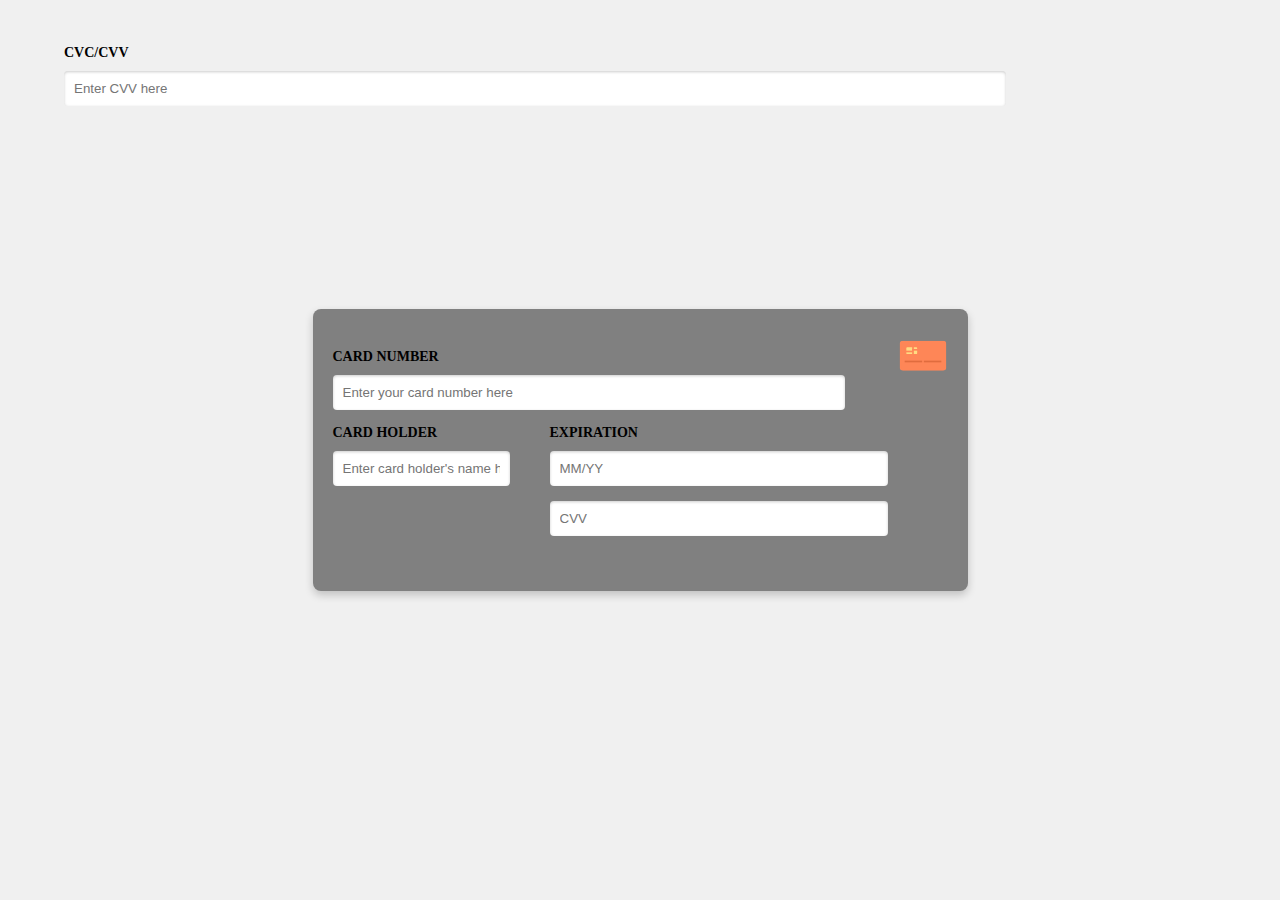
==== creditcard/index.html @ 3ec9fa2a "Added project" ====
<!DOCTYPE html>
<html lang="en">
<head>
    <meta charset="UTF-8">
    <meta name="viewport" content="width=device-width, initial-scale=1.0">
    <title>Layered Gray Rectangles</title>
    <link rel="stylesheet" href="styles.css">
</head>
<body>
    <div class="credit-back">
        <h2 class="title">CVC/CVV</h2> 
        <input type="text" class="input-box" placeholder="Enter CVV here">
    </div>
    <div class="credit-front">
        <img src="[data-uri]" alt="Logo" class="top-image">
        <h2 class="title">CARD NUMBER</h2>
        <input type="text" class="input-box" placeholder="Enter your card number here">

        <div class="input-container">
            <div class="card-holder">
                <h2 class="title">CARD HOLDER</h2>
                <input type="text" class="input-box" placeholder="Enter card holder's name here">
            </div>
            <div class="expiration">
                <h2 class="title">EXPIRATION</h2>
                <input type="text" class="input-box" placeholder="MM/YY">
                <input type="text" class="input-box" placeholder="CVV">
            </div>
        </div>
    </div>
</body>
</html>
---- creditcard/styles.css ----
body {
    display: flex;
    justify-content: center;
    align-items: center;
    height: 100vh; 
    margin: 0;
    background-color: #f0f0f0;
}

.credit-front {
    background-color: gray;
    padding: 40px 20px 20px 20px; 
    border-radius: 8px; 
    box-shadow: 0 4px 8px rgba(0, 0, 0, 0.2); 
    position: relative;
    z-index: 1;
}

.credit-back {
    position: absolute;
    width: 90%; 
    height: 90%;
    top: 5%;
    left: 5%;
    z-index: 0;
}

.top-image {
    position: absolute;
    top: 20px;
    right: 20px;
    width: 50px;
    height: auto;
}

.input-container {
    display: flex; 
    margin-bottom: 20px; 
}

.card-holder {
    margin-right: 20px; 
}

.title {
    color: black; 
    font-size: 14px; 
    margin: 0 0 10px 0; 
}

.input-box {
    width: 80%; 
    padding: 10px; 
    border: none;
    border-radius: 4px; 
    box-shadow: inset 0 1px 3px rgba(0, 0, 0, 0.2); 
    margin-bottom: 15px; 
}
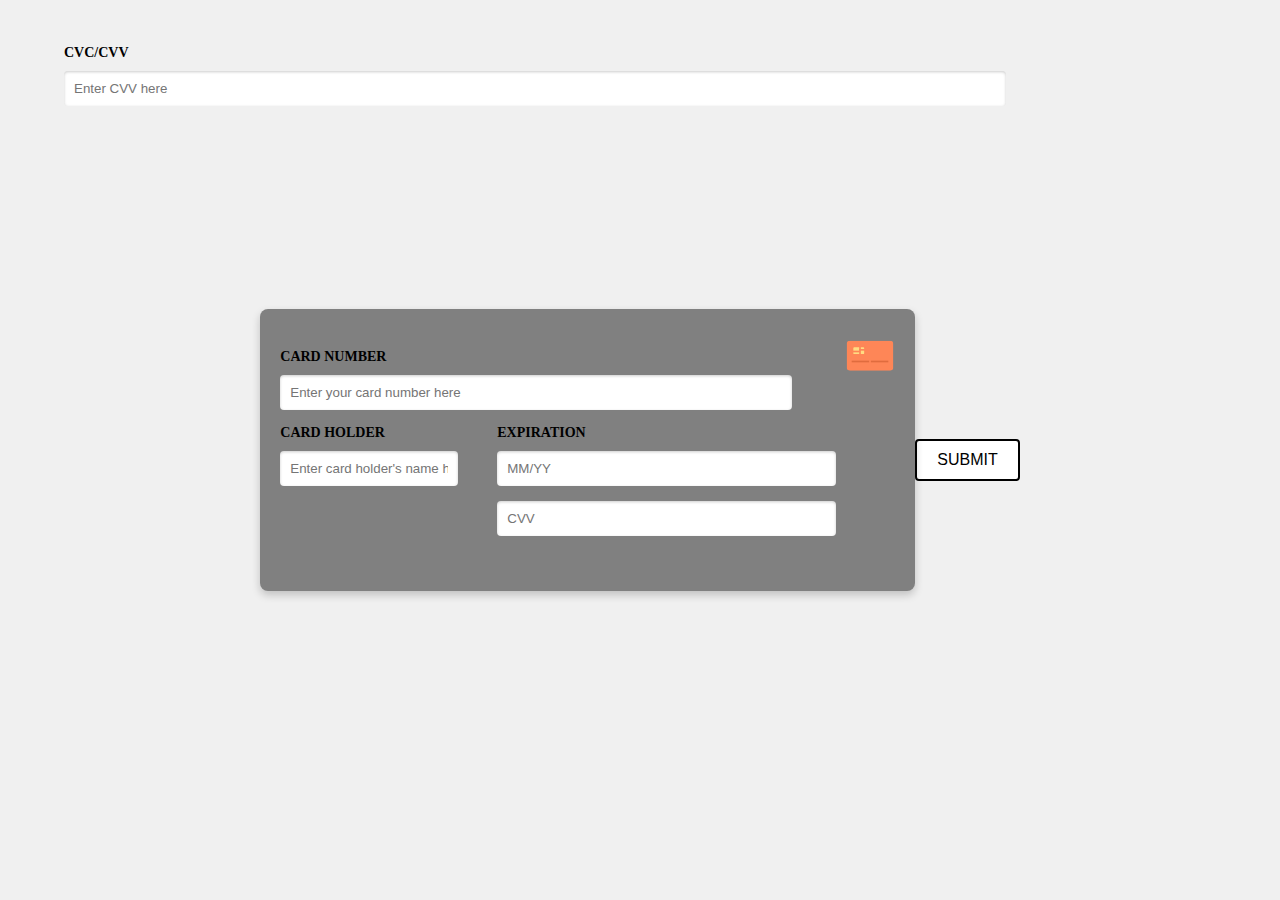
==== commit 739af32d: "modified credit" ====
--- a/creditcard/index.html
+++ b/creditcard/index.html
@@ -28,5 +28,6 @@
             </div>
         </div>
     </div>
+    <button class="submit-button">SUBMIT</button>
 </body>
 </html>
--- a/creditcard/styles.css
+++ b/creditcard/styles.css
@@ -56,3 +56,21 @@
     box-shadow: inset 0 1px 3px rgba(0, 0, 0, 0.2); 
     margin-bottom: 15px; 
 }
+
+.submit-button {
+    background-color: white;
+    color: black;
+    padding: 10px 20px;
+    border-color: black;
+    border: 2px solid black;
+    border-radius: 4px;
+    cursor: pointer;
+    font-size: 16px;
+    margin-top: 20px; 
+    transition: background-color 0.3s;
+}
+
+.submit-button:hover {
+    background-color: white;
+    border-color: black;
+}
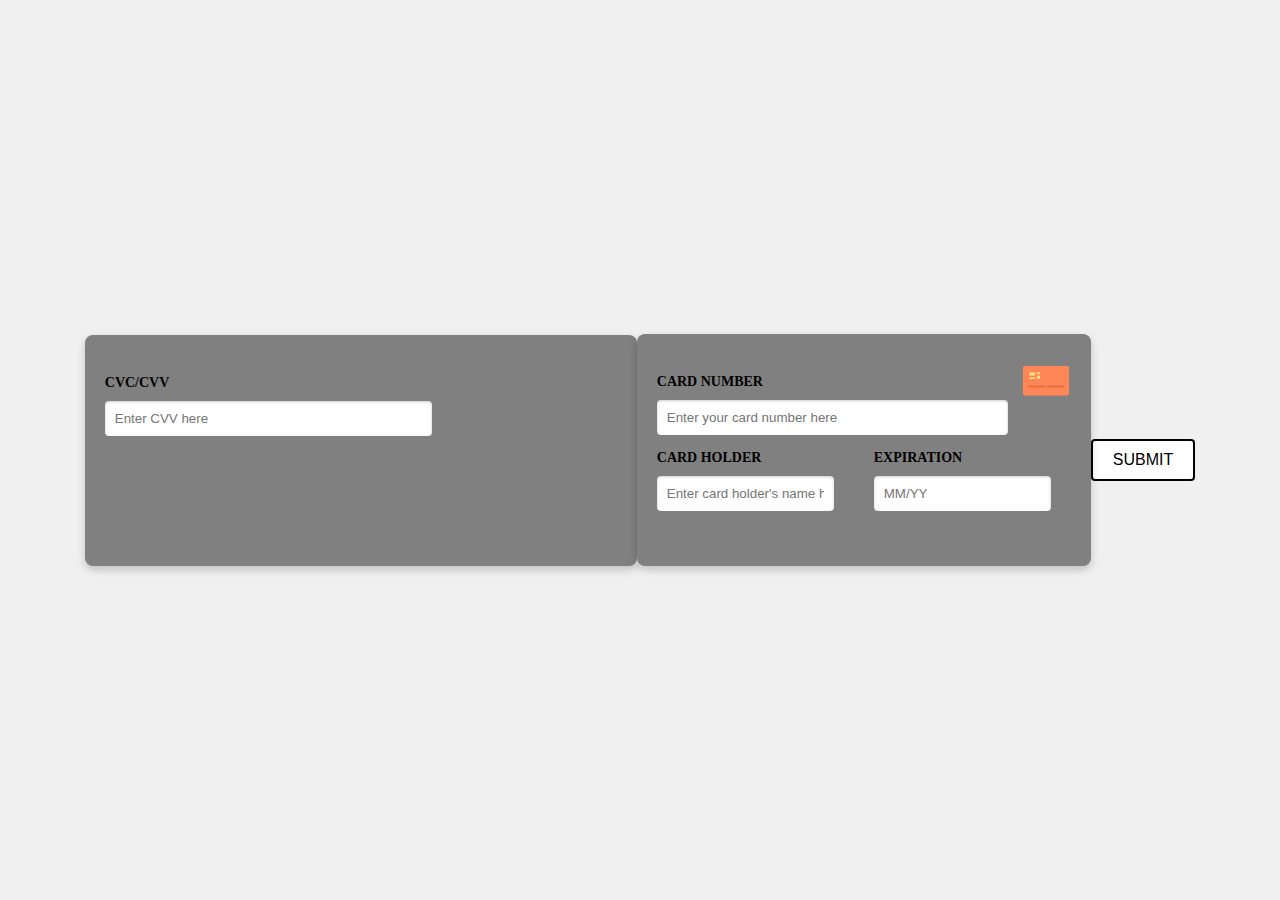
==== commit dfb6736a: "edited creditinfo" ====
--- a/creditcard/index.html
+++ b/creditcard/index.html
@@ -3,13 +3,13 @@
 <head>
     <meta charset="UTF-8">
     <meta name="viewport" content="width=device-width, initial-scale=1.0">
-    <title>Layered Gray Rectangles</title>
+    <title>Credit Card Info</title>
     <link rel="stylesheet" href="styles.css">
 </head>
 <body>
     <div class="credit-back">
         <h2 class="title">CVC/CVV</h2> 
-        <input type="text" class="input-box" placeholder="Enter CVV here">
+        <input type="text" class="input-square" placeholder="Enter CVV here">
     </div>
     <div class="credit-front">
         <img src="[data-uri]" alt="Logo" class="top-image">
@@ -24,7 +24,6 @@
             <div class="expiration">
                 <h2 class="title">EXPIRATION</h2>
                 <input type="text" class="input-box" placeholder="MM/YY">
-                <input type="text" class="input-box" placeholder="CVV">
             </div>
         </div>
     </div>
--- a/creditcard/styles.css
+++ b/creditcard/styles.css
@@ -17,11 +17,13 @@
 }
 
 .credit-back {
-    position: absolute;
-    width: 90%; 
-    height: 90%;
-    top: 5%;
-    left: 5%;
+    background-color: gray;
+    padding: 40px 20px 20px 20px; 
+    border-radius: 8px; 
+    box-shadow: 0 4px 8px rgba(0, 0, 0, 0.2); 
+    height: 19%;
+    width: 40%;
+    position: relative;
     z-index: 0;
 }
 
@@ -57,6 +59,15 @@
     margin-bottom: 15px; 
 }
 
+.input-square {
+    width: 60%; 
+    padding: 10px; 
+    border: none;
+    border-radius: 4px; 
+    box-shadow: inset 0 1px 3px rgba(0, 0, 0, 0.2); 
+    margin-bottom: 10px; 
+}
+
 .submit-button {
     background-color: white;
     color: black;
